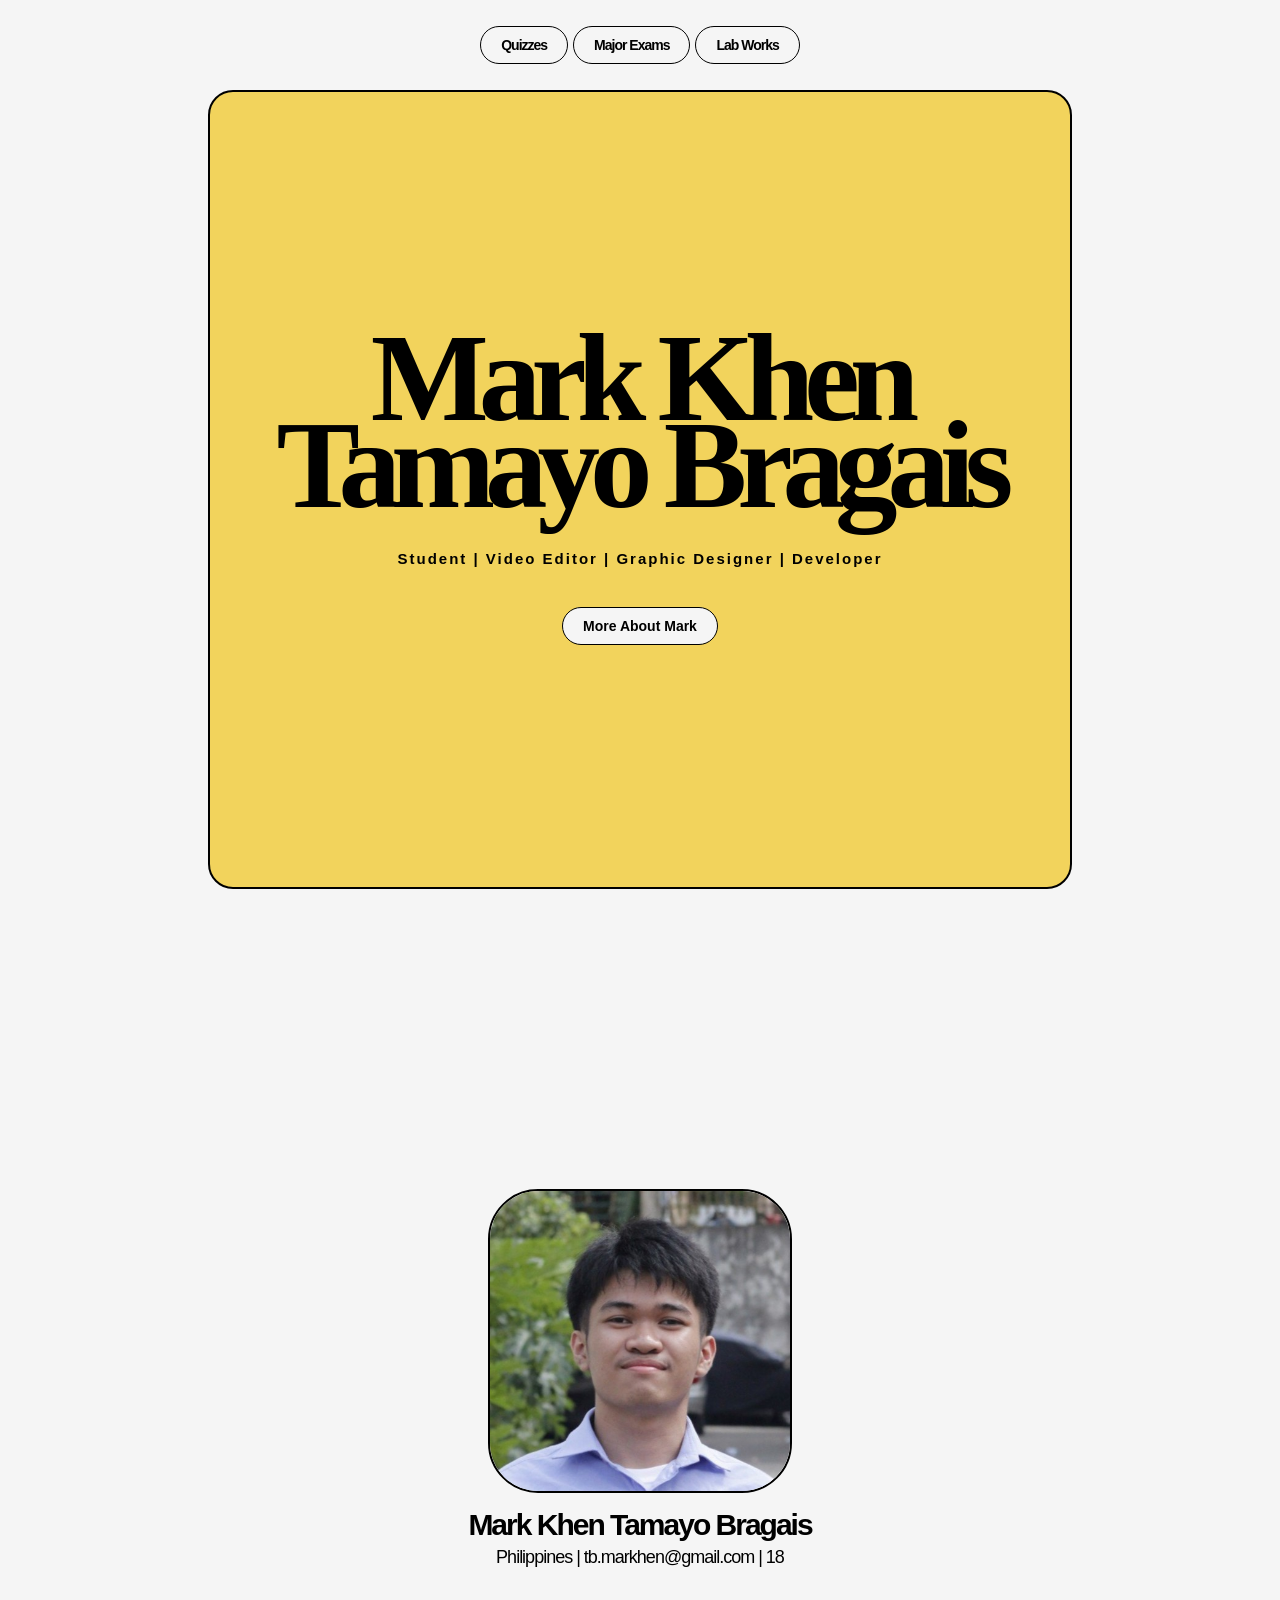
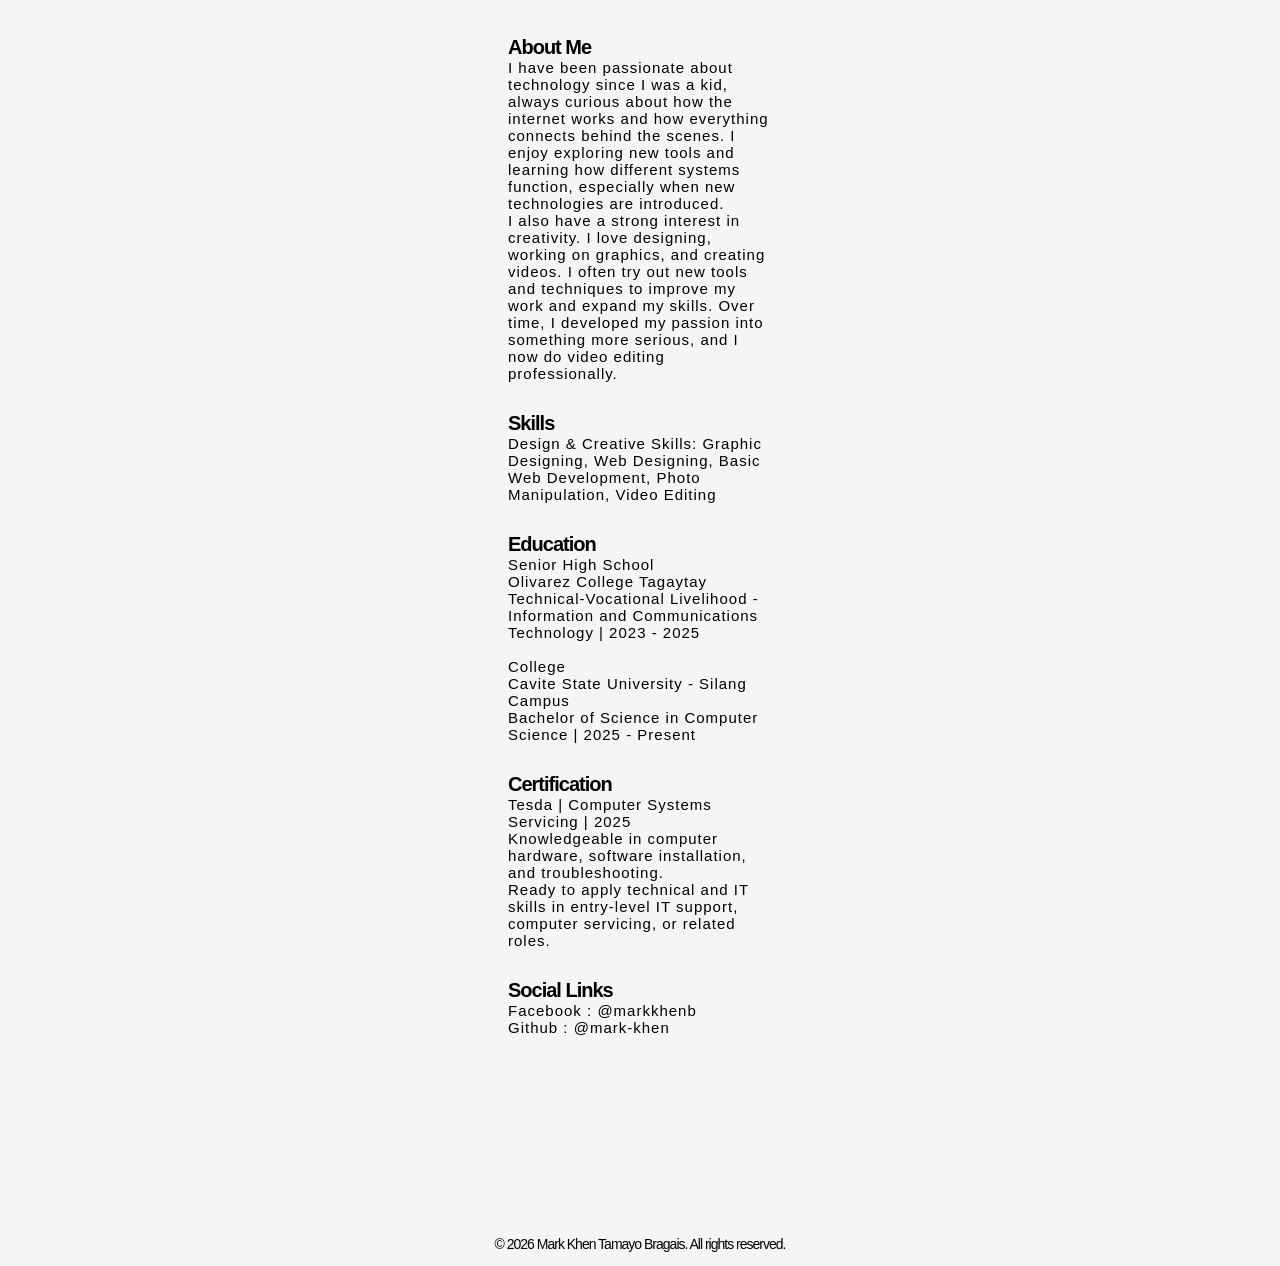
==== index.html @ 222f6150 "Add files via upload" ====
<!DOCTYPE html>
<html lang="en">
<head>
    <meta charset="UTF-8">
    <meta name="viewport" content="width=device-width, initial-scale=1.0">
    <link rel="stylesheet" href="style.css">
    <link rel="shortcut icon" href="profile.jpg" type="image/x-icon">
    <title>Mark Khen Tamayo Bragais</title>
</head>
<body>
    <nav>
        <ul class="navigation-links">
            <li><a href="quizzes.html">Quizzes</a></li>
            <li><a href="major-exams.html">Major Exams</a></li>
            <li><a href="lab-works.html">Lab Works</a></li>
        </ul>
    </nav>

    <div class="hero">
        <p class="hero-heading">Mark Khen<br>Tamayo Bragais</p>
        <p class="hero-subheading">Student | Video Editor | Graphic Designer | Developer</p>
        <a class="hero-link" href="#direction">More About Mark</a>
    </div>

    <div class="profile" id="direction">
        <img src="profile.jpg" alt="Mark Khen Tamayo Bragais Profile" >
        <p class="profile-name">Mark Khen Tamayo Bragais</p>
        <p class="profile-info">Philippines | tb.markhen@gmail.com | 18</p>  
    </div>

    <div class="abouts">

        <div class="individual-abouts">
            <p class="abouts-heading">About Me</p>
            <p class="abouts-subheading">I have been passionate about technology since I was a kid, always curious about how the internet works and how everything connects behind the scenes. I enjoy exploring new tools and learning how different systems function, especially when new technologies are introduced. <br> 
                I also have a strong interest in creativity. I love designing, working on graphics, and creating videos. I often try out new tools and techniques to improve my work and expand my skills. Over time, I developed my passion into something more serious, and I now do video editing professionally.</p>
        </div>

        <div class="individual-abouts">
            <p class="abouts-heading">Skills</p>
            <p class="abouts-subheading">Design & Creative Skills: Graphic Designing, Web Designing, Basic Web Development, Photo Manipulation, Video Editing</p>
        </div>

        <div class="individual-abouts">
            <p class="abouts-heading">Education</p>
            <p class="abouts-subheading">Senior High School <br> Olivarez College Tagaytay <br> Technical-Vocational Livelihood - Information and Communications Technology | 2023 - 2025</p>
            <p class="abouts-subheading"> <br> College <br> Cavite State University - Silang Campus <br> Bachelor of Science in Computer Science | 2025 - Present </p>
        </div>

        <div class="individual-abouts">
            <p class="abouts-heading">Certification</p>
            <p class="abouts-subheading">Tesda | Computer Systems Servicing | 2025</p>
            <p class="abouts-subheading">Knowledgeable in computer hardware, software installation, and troubleshooting.</p>
            <p class="abouts-subheading">Ready to apply technical and IT skills in entry-level IT support, computer servicing, or related roles.</p>
        </div>

        <div class="individual-abouts">
            <p class="abouts-heading">Social Links</p>
            <p class="abouts-subheading"><a href="https://www.facebook.com/markkhenb">Facebook : @markkhenb</a></p>
            <p class="abouts-subheading"><a href="https://github.com/mark-khen">Github : @mark-khen</a></p>
        </div>

    </div>
    
    <!--
    <div class="more">
        <p class="more-heading">More</p>
            <div class="more-folder-group">
                <div class="more-folder">
                    <a href="#">
                    <img src="folder.svg" alt="Folder: Coutersy of Canva">
                    <p class="folder-name">Video Projects</p>
                    </a>
                </div>
                <div class="more-folder">
                    <a href="#">
                    <img src="folder.svg" alt="Folder: Coutersy of Canva">
                    <p class="folder-name">Graphic Design</p>
                    </a>
                </div>
            </div>
    </div>
    -->
    <footer class="footer-box">
        <p> © 2026 Mark Khen Tamayo Bragais. All rights reserved.</p>
    </footer>

</body>
</html>
---- style.css ----
body {
    background-color: whitesmoke;
    padding-left: 200px;
    padding-right: 200px;
}

/* Scroll */

html {
  scroll-behavior: smooth;
}

#direction {
  scroll-margin-top: 9vh;
}

/* Navigation */

nav {
    position: fixed;
    top: 0;             
    left: 0;
    width: 100%;         
}

.navigation-links {
    display: flex;               
    justify-content: center;     
    gap: 5px;                   
    list-style: none;            
    padding: 10px;
    
    background: transparent;
}

.navigation-links li a {
    display: inline-block;

    background-color: whitesmoke;                     
    text-decoration: none;       
    padding: 10px 20px;          
    border: 1px solid black;    
    border-radius: 50px;

    font-family: sans-serif;
    font-weight: bold; 
    color: black;
    font-size: 14px;
    letter-spacing: -1px;     
}

.navigation-links li a:hover { 
    transform: translateY(-3px);
}

/* Hero */

.hero {
    width: auto;
    height: 75vh;

    background-color: #f2d35c;
    border: 2px solid black;
    border-radius: 25px;

    padding: 60px 20px;
    margin-top: 90px;

    display: flex;
    flex-direction: column; 
    justify-content: center;
    align-items: center;
    text-align: center; 
}

.hero-heading {
    font-family: 'Times New Roman', Times, serif;
    font-size: 125px;
    font-weight: bold;
    line-height: 1;
    letter-spacing: -10px;
    line-height: 70%;

    margin: 0%;
    padding: 0%;
}

.hero-subheading {
    font-family: sans-serif;
    font-weight: bold;
    font-size: 15px;
    letter-spacing: 2px;

    margin-top: 40px;
}

.hero-link {
    font-family: sans-serif;
    font-weight: bold;
    font-size: 14px;
    color: black;

    display: inline-block;
    margin-top: 25px;

    text-decoration: none;
    border: 1px solid black;
    padding: 10px 20px;
    border-radius: 20px;
    background-color: whitesmoke;
}

.hero-link:hover {
    transform: translateY(-5px);
}

/* Profile */

.profile {
    display: flex;
    flex-direction: column; 
    justify-content: center;
    align-items: center;
    text-align: center; 

    margin-top: 300px;
}

.profile img {
    width: 300px;
    height: auto;
    border: 2px solid black;
    border-radius: 50px;
}

.profile-name {
    font-family: sans-serif;
    font-weight: bold;
    font-size: 30px;
    color: black;
    letter-spacing: -2px; 
    margin-top: 15px;
    margin-bottom: 0px;
}

.profile-info {
    font-family: sans-serif;
    font-size: 18px;
    color: black;
    letter-spacing: -1px; 
    margin-top: 5px;
}

/* Abouts */

.abouts {
    margin: 50px 300px 0 300px;
}

.individual-abouts {
    margin-top: 30px;
}

.abouts-heading {
    font-family: sans-serif;
    font-weight: bold;
    font-size: 20px;
    color: black;
    letter-spacing: -1px;
    margin: 0 0 0 0 ;
}

.abouts-subheading {
    font-family: sans-serif;
    font-size: 15px;
    color: black;
    letter-spacing: 1px;
    margin: 0 0 0 0 ;

    overflow-wrap: break-word;
    word-break: normal;
}

.abouts-subheading a {
    font-family: sans-serif;
    text-decoration: none;
    font-size: 15px;
    color: black;
    letter-spacing: 1px;
    margin: 0 0 0 0 ;

    overflow-wrap: break-word;
    word-break: normal;
}

/* More */

.more {
    justify-content: center;
    align-items: center;
    text-align: center;

    margin-top: 100px;
}

.more-heading {
    font-family: sans-serif;
    font-weight: bold;
    font-size: 32px;
    color: black;
    letter-spacing: -1px;
    margin-bottom: 30px;
}

.more-folder-group {
    display: flex;
    flex-direction: row;
    justify-content: center;
    align-items: center;
    text-align: center; 
}

.more-folder {
    text-decoration: none;
    margin: 50px 30px 0 30px;
}

.more-folder a {
    text-decoration: none;
}

.more-folder:hover {
    transform: translateY(-5px);
}

.more-folder img {
  width: 120px;
  height: auto;
}

.folder-name {
    font-family: sans-serif;
    font-weight: bold;
    font-size: 15px;
    color: black;
    letter-spacing: -1px;
    margin: 0 0 0 0 ;
}

/* Footer */

.footer-box {
  margin-top: 200px;
  text-align: center;
}

.footer-box p {
    font-family: sans-serif;
    font-size: 14px;
    color: black;
    letter-spacing: -1px;
}
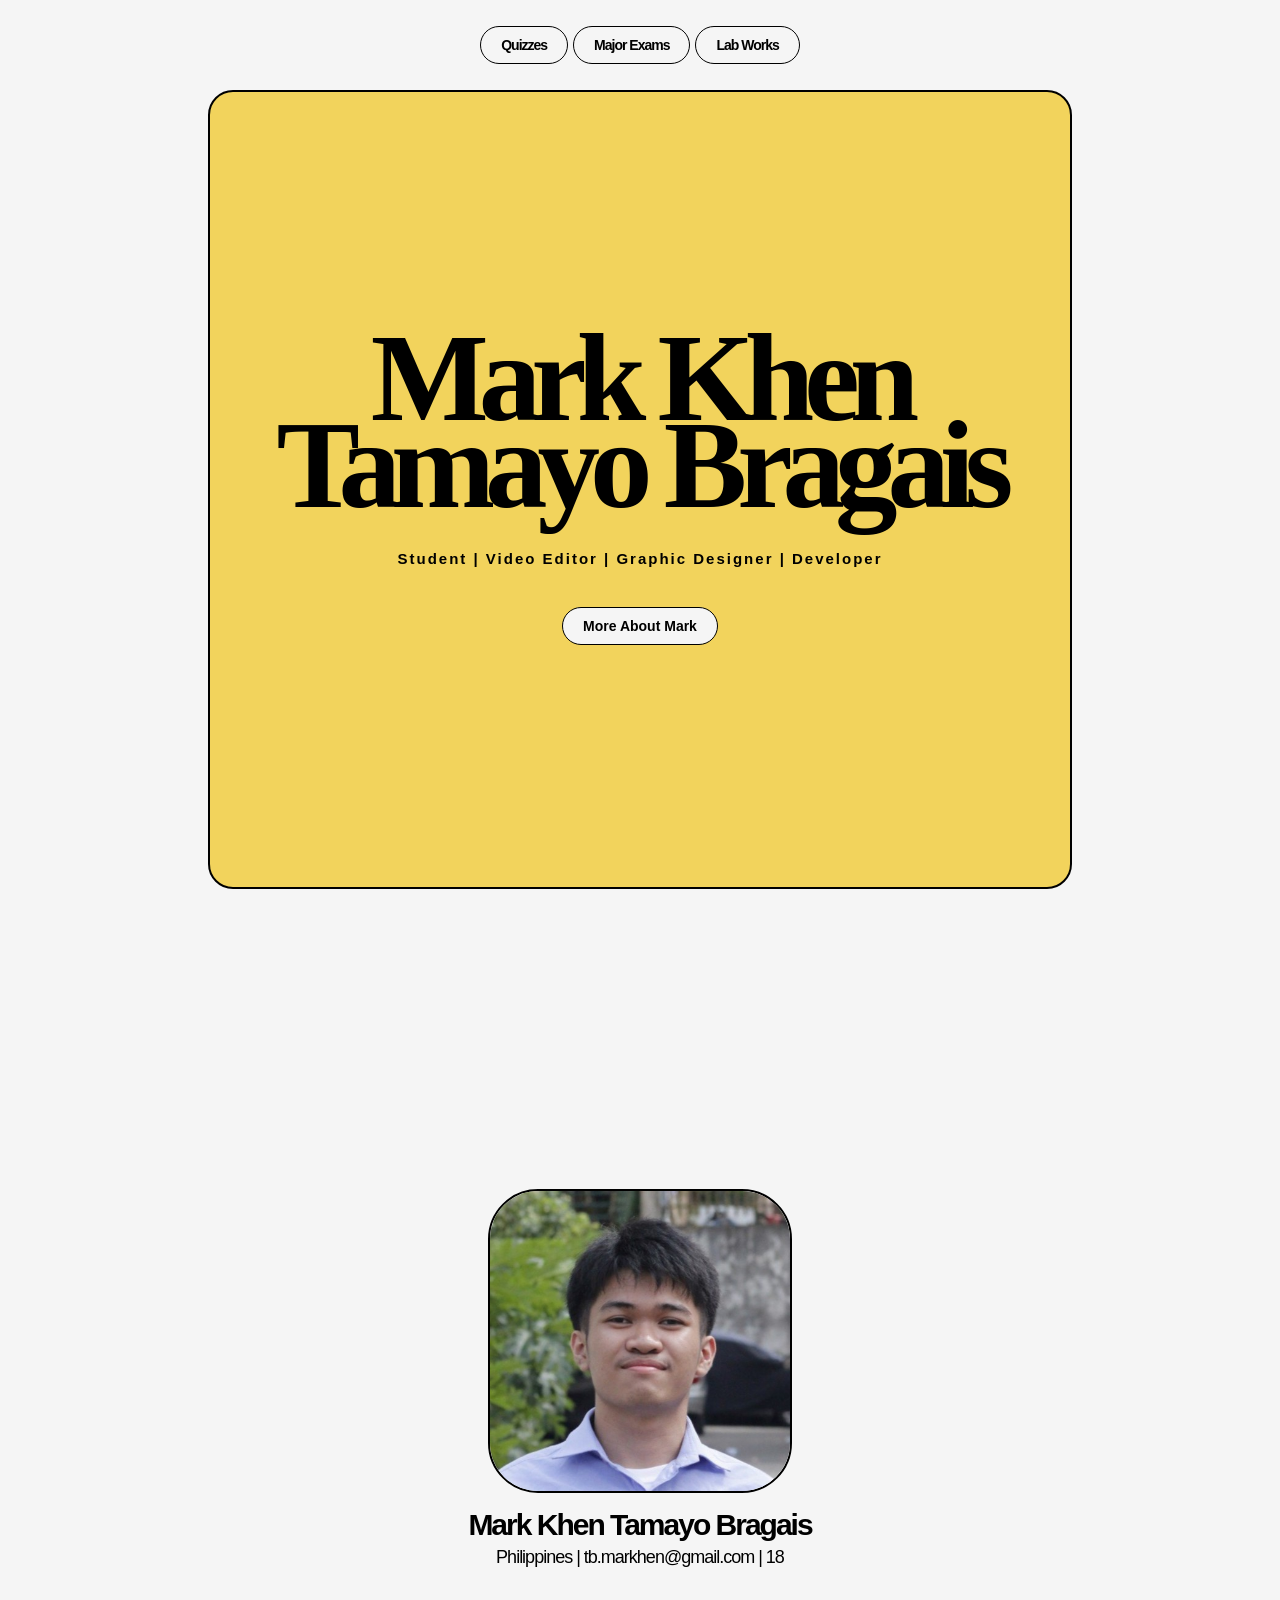
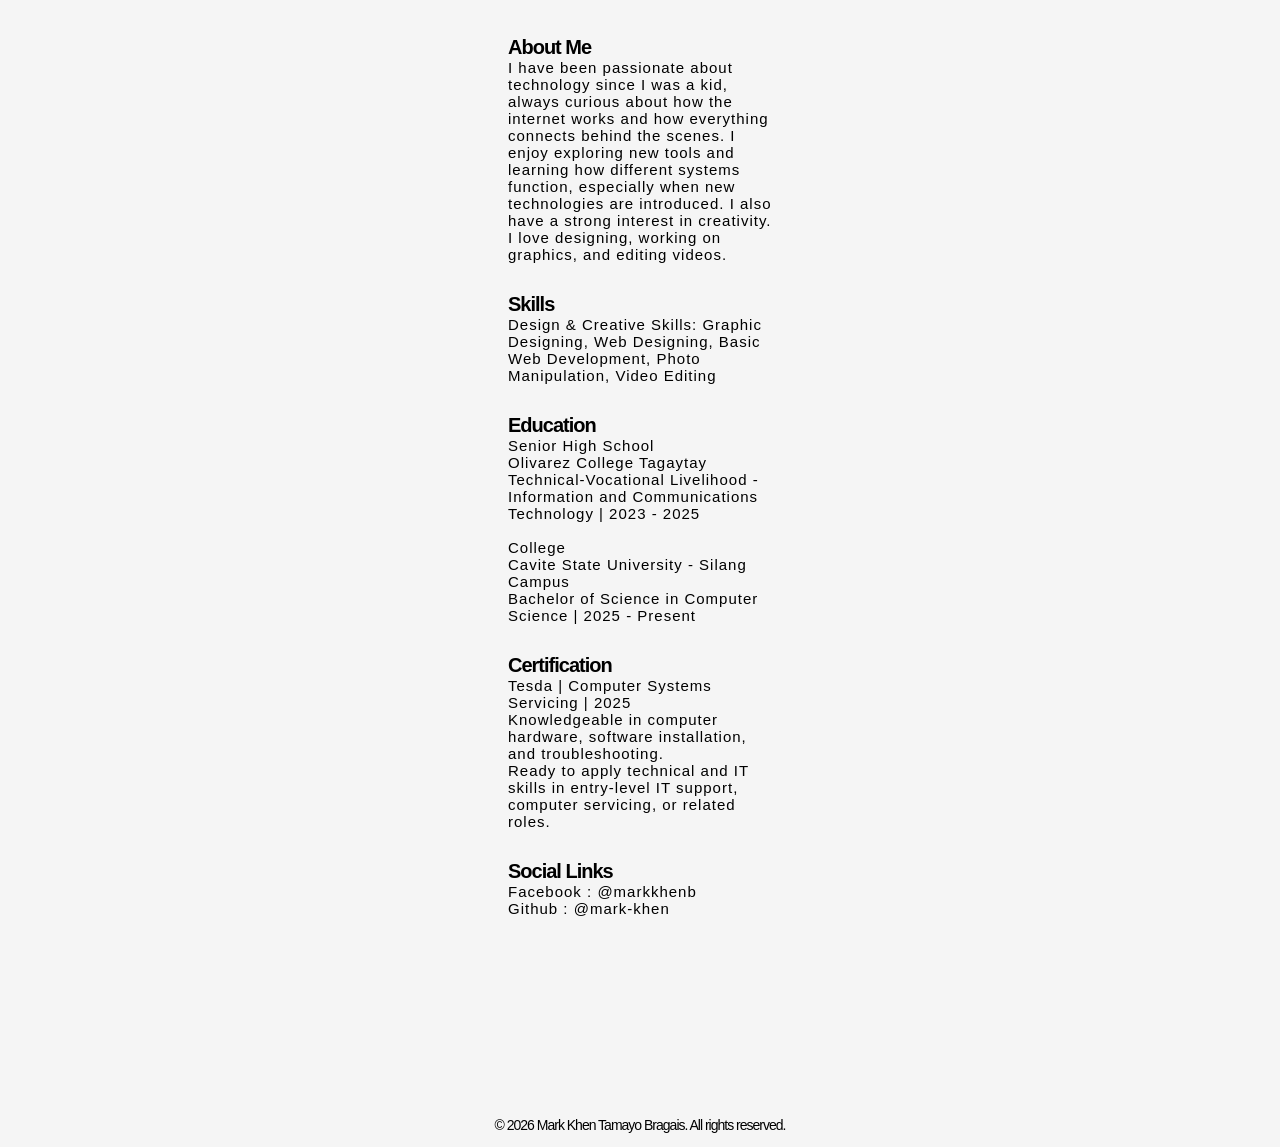
==== commit e57c5587: "Update [About Me]" ====
--- a/index.html
+++ b/index.html
@@ -32,8 +32,8 @@
 
         <div class="individual-abouts">
             <p class="abouts-heading">About Me</p>
-            <p class="abouts-subheading">I have been passionate about technology since I was a kid, always curious about how the internet works and how everything connects behind the scenes. I enjoy exploring new tools and learning how different systems function, especially when new technologies are introduced. <br> 
-                I also have a strong interest in creativity. I love designing, working on graphics, and creating videos. I often try out new tools and techniques to improve my work and expand my skills. Over time, I developed my passion into something more serious, and I now do video editing professionally.</p>
+            <p class="abouts-subheading">I have been passionate about technology since I was a kid, always curious about how the internet works and how everything connects behind the scenes. I enjoy exploring new tools and learning how different systems function, especially when new technologies are introduced. 
+                I also have a strong interest in creativity. I love designing, working on graphics, and editing videos.</p>
         </div>
 
         <div class="individual-abouts">
@@ -86,4 +86,4 @@
     </footer>
 
 </body>
-</html>+</html>
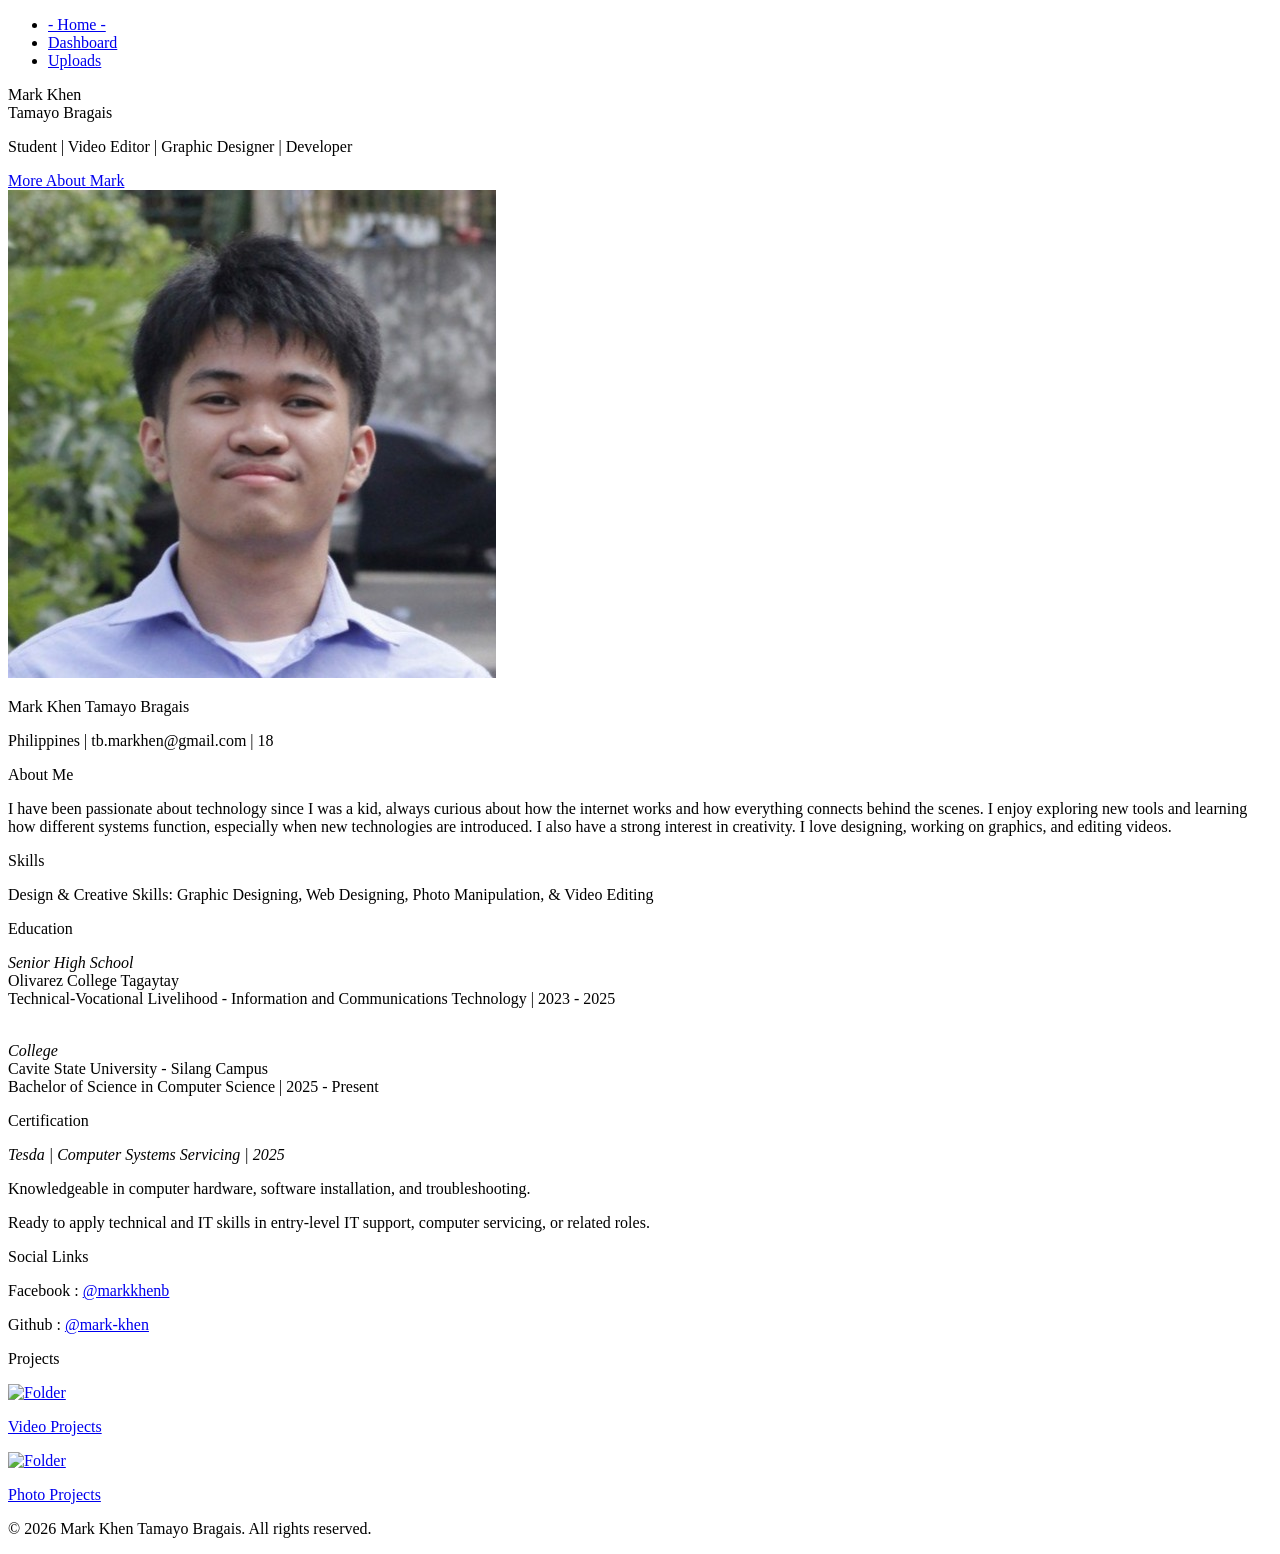
==== commit 1dacf334: "index.html: v2" ====
--- a/index.html
+++ b/index.html
@@ -3,16 +3,17 @@
 <head>
     <meta charset="UTF-8">
     <meta name="viewport" content="width=device-width, initial-scale=1.0">
-    <link rel="stylesheet" href="style.css">
+    <link rel="stylesheet" href="style-index.css">
+    <link rel="stylesheet" href="media-style-index.css">
     <link rel="shortcut icon" href="profile.jpg" type="image/x-icon">
     <title>Mark Khen Tamayo Bragais</title>
 </head>
 <body>
     <nav>
         <ul class="navigation-links">
-            <li><a href="quizzes.html">Quizzes</a></li>
-            <li><a href="major-exams.html">Major Exams</a></li>
-            <li><a href="lab-works.html">Lab Works</a></li>
+            <li><a href="index.html">- Home -</a></li>
+            <li><a href="dashboard.html">Dashboard</a></li>
+            <li><a href="uploads.html">Uploads</a></li>
         </ul>
     </nav>
 
@@ -32,58 +33,58 @@
 
         <div class="individual-abouts">
             <p class="abouts-heading">About Me</p>
-            <p class="abouts-subheading">I have been passionate about technology since I was a kid, always curious about how the internet works and how everything connects behind the scenes. I enjoy exploring new tools and learning how different systems function, especially when new technologies are introduced. 
-                I also have a strong interest in creativity. I love designing, working on graphics, and editing videos.</p>
+            <p class="abouts-subheading">I have been passionate about technology since I was a kid, always curious about how the internet works and how everything connects behind the scenes. I enjoy exploring new tools and learning how different systems function, especially when new technologies are introduced. I also have a strong interest in creativity. I love designing, working on graphics, and editing videos.</p>
         </div>
 
         <div class="individual-abouts">
             <p class="abouts-heading">Skills</p>
-            <p class="abouts-subheading">Design & Creative Skills: Graphic Designing, Web Designing, Basic Web Development, Photo Manipulation, Video Editing</p>
+            <p class="abouts-subheading">Design & Creative Skills: Graphic Designing, Web Designing, Photo Manipulation, & Video Editing</p>
         </div>
 
         <div class="individual-abouts">
             <p class="abouts-heading">Education</p>
-            <p class="abouts-subheading">Senior High School <br> Olivarez College Tagaytay <br> Technical-Vocational Livelihood - Information and Communications Technology | 2023 - 2025</p>
-            <p class="abouts-subheading"> <br> College <br> Cavite State University - Silang Campus <br> Bachelor of Science in Computer Science | 2025 - Present </p>
+            <p class="abouts-subheading"><i>Senior High School</i> <br> Olivarez College Tagaytay <br> Technical-Vocational Livelihood - Information and Communications Technology | 2023 - 2025</p>
+            <p class="abouts-subheading"> <br> <i>College</i> <br> Cavite State University - Silang Campus <br> Bachelor of Science in Computer Science | 2025 - Present </p>
         </div>
 
         <div class="individual-abouts">
             <p class="abouts-heading">Certification</p>
-            <p class="abouts-subheading">Tesda | Computer Systems Servicing | 2025</p>
+            <p class="abouts-subheading"><i>Tesda | Computer Systems Servicing | 2025</i></p>
             <p class="abouts-subheading">Knowledgeable in computer hardware, software installation, and troubleshooting.</p>
             <p class="abouts-subheading">Ready to apply technical and IT skills in entry-level IT support, computer servicing, or related roles.</p>
         </div>
 
         <div class="individual-abouts">
             <p class="abouts-heading">Social Links</p>
-            <p class="abouts-subheading"><a href="https://www.facebook.com/markkhenb">Facebook : @markkhenb</a></p>
-            <p class="abouts-subheading"><a href="https://github.com/mark-khen">Github : @mark-khen</a></p>
+            <p class="abouts-subheading">Facebook : <a href="https://www.facebook.com/markkhenb">@markkhenb</a></p>
+            <p class="abouts-subheading">Github : <a href="https://github.com/mark-khen">@mark-khen</a></p>
         </div>
 
     </div>
-    
-    <!--
+
     <div class="more">
-        <p class="more-heading">More</p>
+        <p class="more-heading">Projects</p>
             <div class="more-folder-group">
                 <div class="more-folder">
-                    <a href="#">
-                    <img src="folder.svg" alt="Folder: Coutersy of Canva">
+                    <a href="video-projects.html">
+                    <img src="folder.png" alt="Folder">
                     <p class="folder-name">Video Projects</p>
                     </a>
                 </div>
                 <div class="more-folder">
-                    <a href="#">
-                    <img src="folder.svg" alt="Folder: Coutersy of Canva">
-                    <p class="folder-name">Graphic Design</p>
+                    <a href="graphic-design.html">
+                    <img src="folder.png" alt="Folder">
+                    <p class="folder-name">Photo Projects</p>
                     </a>
                 </div>
             </div>
     </div>
-    -->
+    
+    
     <footer class="footer-box">
         <p> © 2026 Mark Khen Tamayo Bragais. All rights reserved.</p>
     </footer>
 
+    
 </body>
 </html>
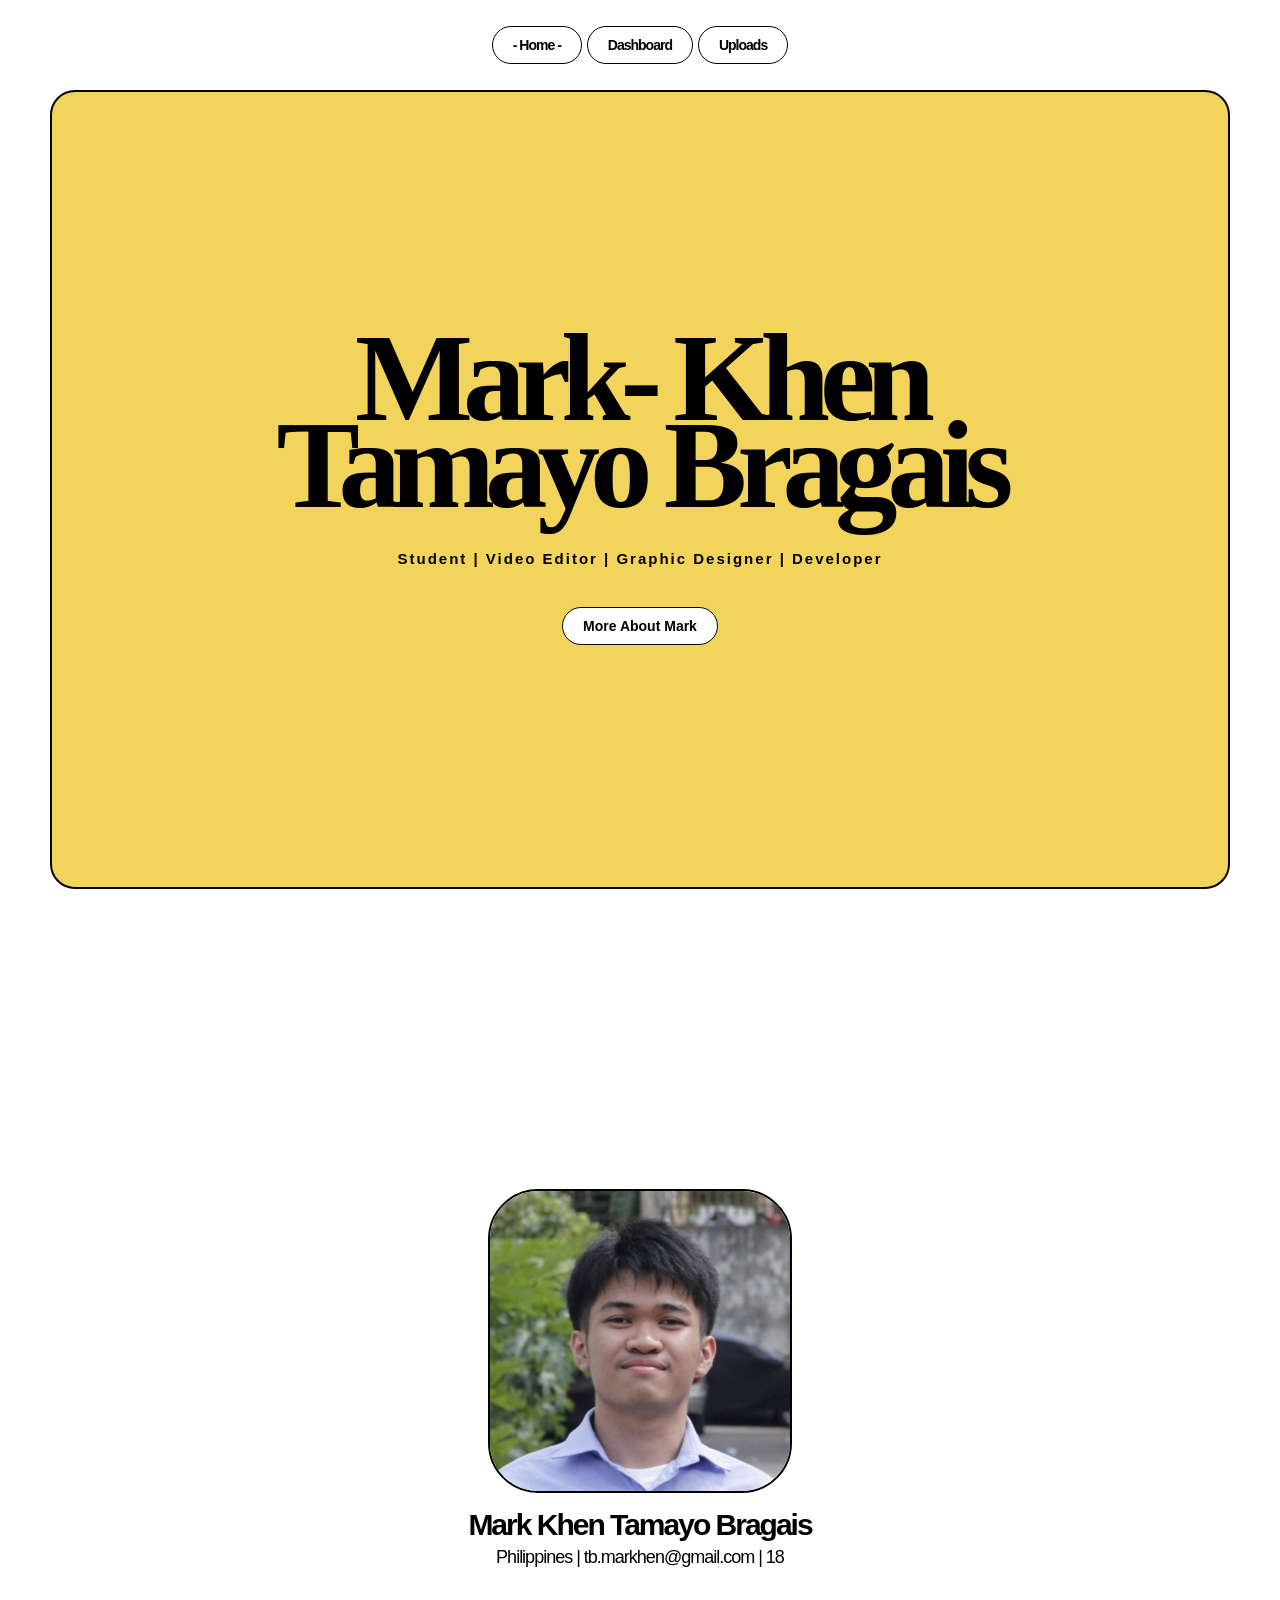
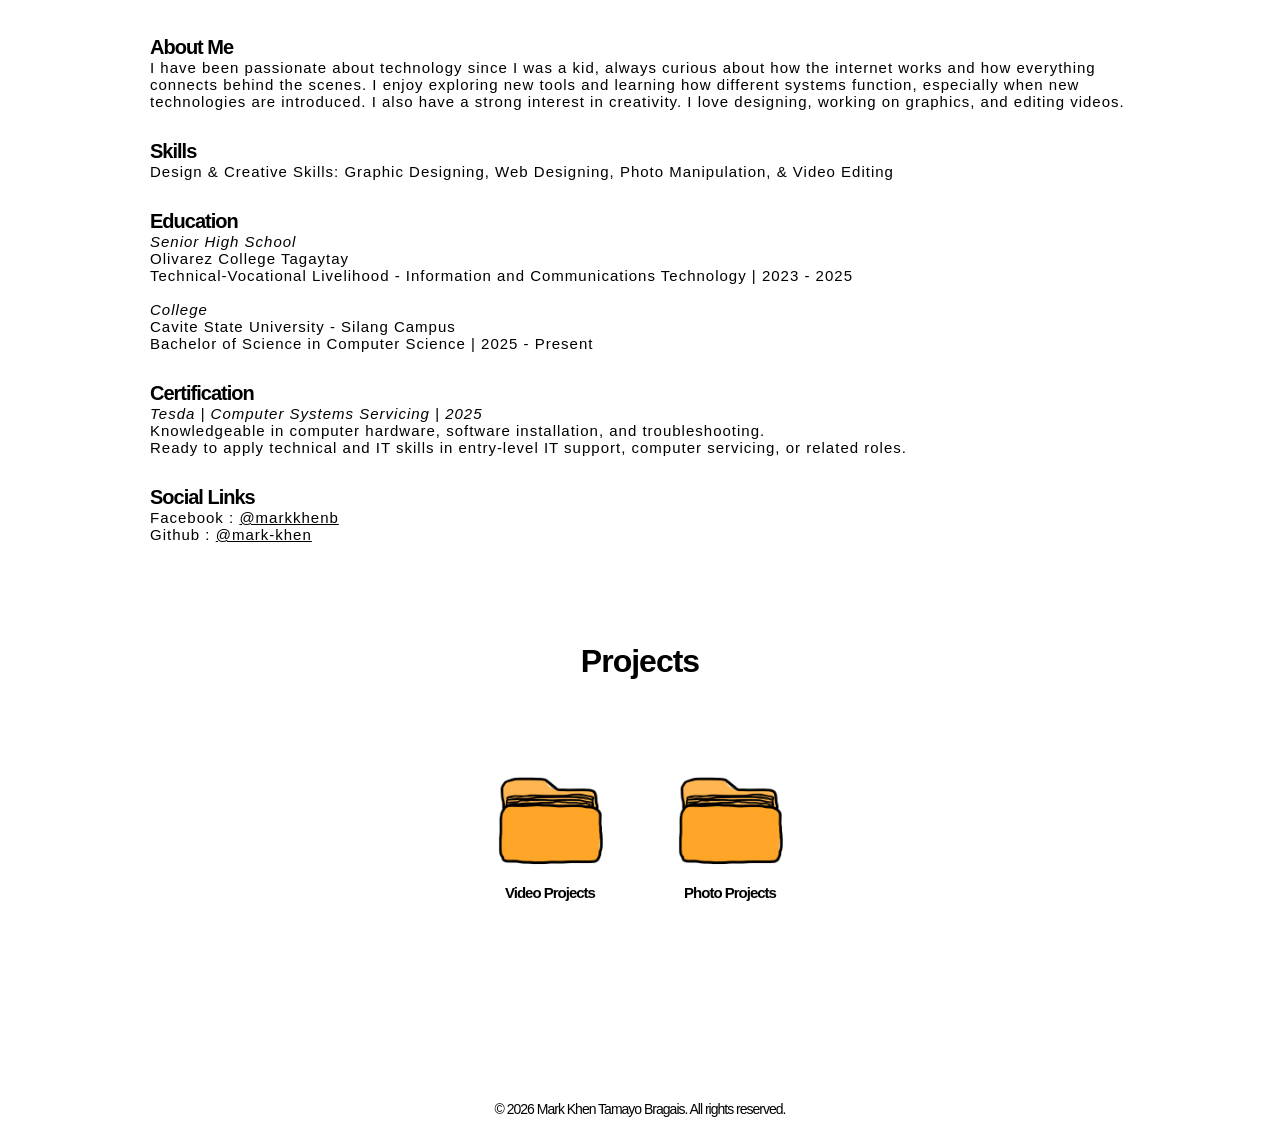
==== commit ffd32dda: "v2" ====
--- a/index.html
+++ b/index.html
@@ -18,7 +18,7 @@
     </nav>
 
     <div class="hero">
-        <p class="hero-heading">Mark Khen<br>Tamayo Bragais</p>
+        <p class="hero-heading">Mark- Khen<br>Tamayo Bragais</p>
         <p class="hero-subheading">Student | Video Editor | Graphic Designer | Developer</p>
         <a class="hero-link" href="#direction">More About Mark</a>
     </div>
--- a/style-index.css
+++ b/style-index.css
@@ -0,0 +1,258 @@
+body {
+    background-color: white;
+    margin-left: 50px;
+    margin-right: 50px;
+}
+
+/* Scroll */
+
+html {
+  scroll-behavior: smooth;
+}
+
+#direction {
+  scroll-margin-top: 9vh;
+}
+
+/* Navigation */
+nav {
+    position: fixed;
+    top: 0;             
+    left: 0;
+    width: 100%;         
+}
+
+.navigation-links {
+    display: flex;               
+    justify-content: center;     
+    gap: 5px;                   
+    list-style: none;            
+    padding: 10px;
+    
+    background: transparent;
+}
+
+.navigation-links li a {
+    display: inline-block;
+
+    background-color: white;                     
+    text-decoration: none;       
+    padding: 10px 20px;          
+    border: 1px solid black;    
+    border-radius: 50px;
+
+    font-family: sans-serif;
+    font-weight: bold; 
+    color: black;
+    font-size: 14px;
+    letter-spacing: -1px;     
+}
+
+.navigation-links li a:hover { 
+    transform: translateY(-3px);
+}
+
+/* Hero */
+
+.hero {
+    width: auto;
+    height: 75vh;
+
+    background-color: #f2d35c;
+    border: 2px solid black;
+    border-radius: 25px;
+
+    padding: 60px 20px;
+    margin-top: 90px;
+
+    display: flex;
+    flex-direction: column; 
+    justify-content: center;
+    align-items: center;
+    text-align: center; 
+}
+
+.hero-heading {
+    font-family: 'Times New Roman', Times, serif;
+    font-size: 125px;
+    font-weight: bold;
+    line-height: 1;
+    letter-spacing: -10px;
+    line-height: 70%;
+
+    margin: 0%;
+    padding: 0%;
+}
+
+.hero-subheading {
+    font-family: sans-serif;
+    font-weight: bold;
+    font-size: 15px;
+    letter-spacing: 2px;
+
+    margin-top: 40px;
+}
+
+.hero-link {
+    font-family: sans-serif;
+    font-weight: bold;
+    font-size: 14px;
+    color: black;
+
+    display: inline-block;
+    margin-top: 25px;
+
+    text-decoration: none;
+    border: 1px solid black;
+    padding: 10px 20px;
+    border-radius: 20px;
+    background-color: white;
+}
+
+.hero-link:hover {
+    transform: translateY(-3px);
+}
+
+/* Profile */
+
+.profile {
+    display: flex;
+    flex-direction: column; 
+    justify-content: center;
+    align-items: center;
+    text-align: center; 
+
+    margin-top: 300px;
+}
+
+.profile img {
+    width: 300px;
+    height: auto;
+    border: 2px solid black;
+    border-radius: 50px;
+}
+
+.profile-name {
+    font-family: sans-serif;
+    font-weight: bold;
+    font-size: 30px;
+    color: black;
+    letter-spacing: -2px; 
+    margin-top: 15px;
+    margin-bottom: 0px;
+}
+
+.profile-info {
+    font-family: sans-serif;
+    font-size: 18px;
+    color: black;
+    letter-spacing: -1px; 
+    margin-top: 5px;
+}
+
+/* Abouts */
+
+.abouts {
+    margin: 50px 100px 0 100px;
+}
+
+.individual-abouts {
+    margin-top: 30px;
+}
+
+.abouts-heading {
+    font-family: sans-serif;
+    font-weight: bold;
+    font-size: 20px;
+    color: black;
+    letter-spacing: -1px;
+    margin: 0 0 0 0 ;
+}
+
+.abouts-subheading {
+    font-family: sans-serif;
+    font-size: 15px;
+    color: black;
+    letter-spacing: 1px;
+    margin: 0 0 0 0 ;
+
+    overflow-wrap: break-word;
+    word-break: normal;
+}
+
+.abouts-subheading a {
+    font-family: sans-serif;
+    text-decoration: underline;
+    font-size: 15px;
+    color: black;
+    letter-spacing: 1px;
+    margin: 0 0 0 0 ;
+}
+
+/* More */
+
+.more {
+    justify-content: center;
+    align-items: center;
+    text-align: center;
+
+    margin-top: 100px;
+}
+
+.more-heading {
+    font-family: sans-serif;
+    font-weight: bold;
+    font-size: 32px;
+    color: black;
+    letter-spacing: -1px;
+    margin-bottom: 30px;
+}
+
+.more-folder-group {
+    display: flex;
+    flex-direction: row;
+    justify-content: center;
+    align-items: center;
+    text-align: center; 
+}
+
+.more-folder {
+    text-decoration: none;
+    margin: 50px 30px 0 30px;
+}
+
+.more-folder a {
+    text-decoration: none;
+}
+
+.more-folder:hover {
+    transform: translateY(-3px);
+}
+
+.more-folder img {
+    width: 120px;
+    height: auto;
+}
+
+.folder-name {
+    font-family: sans-serif;
+    font-weight: bold;
+    font-size: 15px;
+    color: black;
+    letter-spacing: -1px;
+    margin: 0 0 0 0 ;
+}
+
+/* Footer */
+
+.footer-box {
+  margin-top: 200px;
+  text-align: center;
+}
+
+.footer-box p {
+    font-family: sans-serif;
+    font-size: 14px;
+    color: black;
+    letter-spacing: -1px;
+}
--- a/media-style-index.css
+++ b/media-style-index.css
@@ -0,0 +1,260 @@
+@media (max-width: 767px) {
+body {
+    background-color: white;
+    margin-left: 10px;
+    margin-right: 10px;
+
+    margin-bottom: 20px;
+}
+
+/* Scroll */
+
+html {
+  scroll-behavior: smooth;
+}
+
+#direction {
+  scroll-margin-top: 10vh;
+}
+
+/* Navigation */
+nav {
+    position: fixed;
+    top: 0;             
+    left: 0;
+    width: 100%;         
+}
+
+.navigation-links {
+    display: flex;               
+    justify-content: center;     
+    gap: 5px;                   
+    list-style: none;            
+    padding: 10px;
+    
+    background: transparent;
+}
+
+.navigation-links li a {
+    display: inline-block;
+
+    background-color: white;                     
+    text-decoration: none;       
+    padding: 10px 20px;          
+    border: 1px solid black;    
+    border-radius: 50px;
+
+    font-family: sans-serif;
+    font-weight: bold; 
+    color: black;
+    font-size: 14px;
+    letter-spacing: -1px;     
+}
+
+.navigation-links li a:hover { 
+    transform: translateY(-3px);
+}
+
+/* Hero */
+
+.hero {
+    width: auto;
+    height: 65vh;
+
+    background-color: #f2d35c;
+    border: 2px solid black;
+    border-radius: 25px;
+
+    padding: 60px 20px;
+    margin-top: 90px;
+
+    display: flex;
+    flex-direction: column; 
+    justify-content: center;
+    align-items: center;
+    text-align: center; 
+}
+
+.hero-heading {
+    font-family: 'Times New Roman', Times, serif;
+    font-size: 100px;
+    font-weight: bold;
+    letter-spacing: -10px;
+
+    margin: 0%;
+    padding: 0%;
+}
+
+.hero-subheading {
+    font-family: sans-serif;
+    font-weight: bold;
+    font-size: 15px;
+    letter-spacing: 2px;
+
+    margin-top: 40px;
+}
+
+.hero-link {
+    font-family: sans-serif;
+    font-weight: bold;
+    font-size: 14px;
+    color: black;
+
+    display: inline-block;
+    margin-top: 25px;
+
+    text-decoration: none;
+    border: 1px solid black;
+    padding: 10px 20px;
+    border-radius: 20px;
+    background-color: white;
+}
+
+.hero-link:hover {
+    transform: translateY(-3px);
+}
+
+/* Profile */
+
+.profile {
+    display: flex;
+    flex-direction: column; 
+    justify-content: center;
+    align-items: center;
+    text-align: center; 
+
+    margin-top: 150px;
+}
+
+.profile img {
+    width: 200px;
+    height: auto;
+    border: 2px solid black;
+    border-radius: 50px;
+}
+
+.profile-name {
+    font-family: sans-serif;
+    font-weight: bold;
+    font-size: 25px;
+    color: black;
+    letter-spacing: -2px; 
+    margin-top: 15px;
+    margin-bottom: 0px;
+}
+
+.profile-info {
+    font-family: sans-serif;
+    font-size: 15px;
+    color: black;
+    letter-spacing: -1px; 
+    margin-top: 5px;
+}
+
+/* Abouts */
+
+.abouts {
+    margin: 50px 20px 0 20px;
+}
+
+.individual-abouts {
+    margin-top: 30px;
+}
+
+.abouts-heading {
+    font-family: sans-serif;
+    font-weight: bold;
+    font-size: 18px;
+    color: black;
+    letter-spacing: -1px;
+    margin: 0 0 0 0 ;
+}
+
+.abouts-subheading {
+    font-family: sans-serif;
+    font-size: 14px;
+    color: black;
+    letter-spacing: 1px;
+    margin: 0 0 0 0 ;
+
+    overflow-wrap: break-word;
+    word-break: normal;
+}
+
+.abouts-subheading a {
+    font-family: sans-serif;
+    text-decoration: underline;
+    font-size: 14px;
+    color: black;
+    letter-spacing: 1px;
+    margin: 0 0 0 0 ;
+}
+
+/* More */
+
+.more {
+    justify-content: center;
+    align-items: center;
+    text-align: center;
+
+    margin-top: 100px;
+}
+
+.more-heading {
+    font-family: sans-serif;
+    font-weight: bold;
+    font-size: 30px;
+    color: black;
+    letter-spacing: -1px;
+    margin-bottom: 30px;
+}
+
+.more-folder-group {
+    display: flex;
+    flex-direction: row;
+    justify-content: center;
+    align-items: center;
+    text-align: center; 
+}
+
+.more-folder {
+    text-decoration: none;
+    margin: 50px 30px 0 30px;
+}
+
+.more-folder a {
+    text-decoration: none;
+}
+
+.more-folder:hover {
+    transform: translateY(-3px);
+}
+
+.more-folder img {
+    width: 90px;
+    height: auto;
+}
+
+.folder-name {
+    font-family: sans-serif;
+    font-weight: bold;
+    font-size: 13px;
+    color: black;
+    letter-spacing: -1px;
+    margin: 0 0 0 0 ;
+}
+
+/* Footer */
+
+.footer-box {
+  margin-top: 200px;
+  text-align: center;
+}
+
+.footer-box p {
+    font-family: sans-serif;
+    font-size: 14px;
+    color: black;
+    letter-spacing: -1px;
+}  
+}
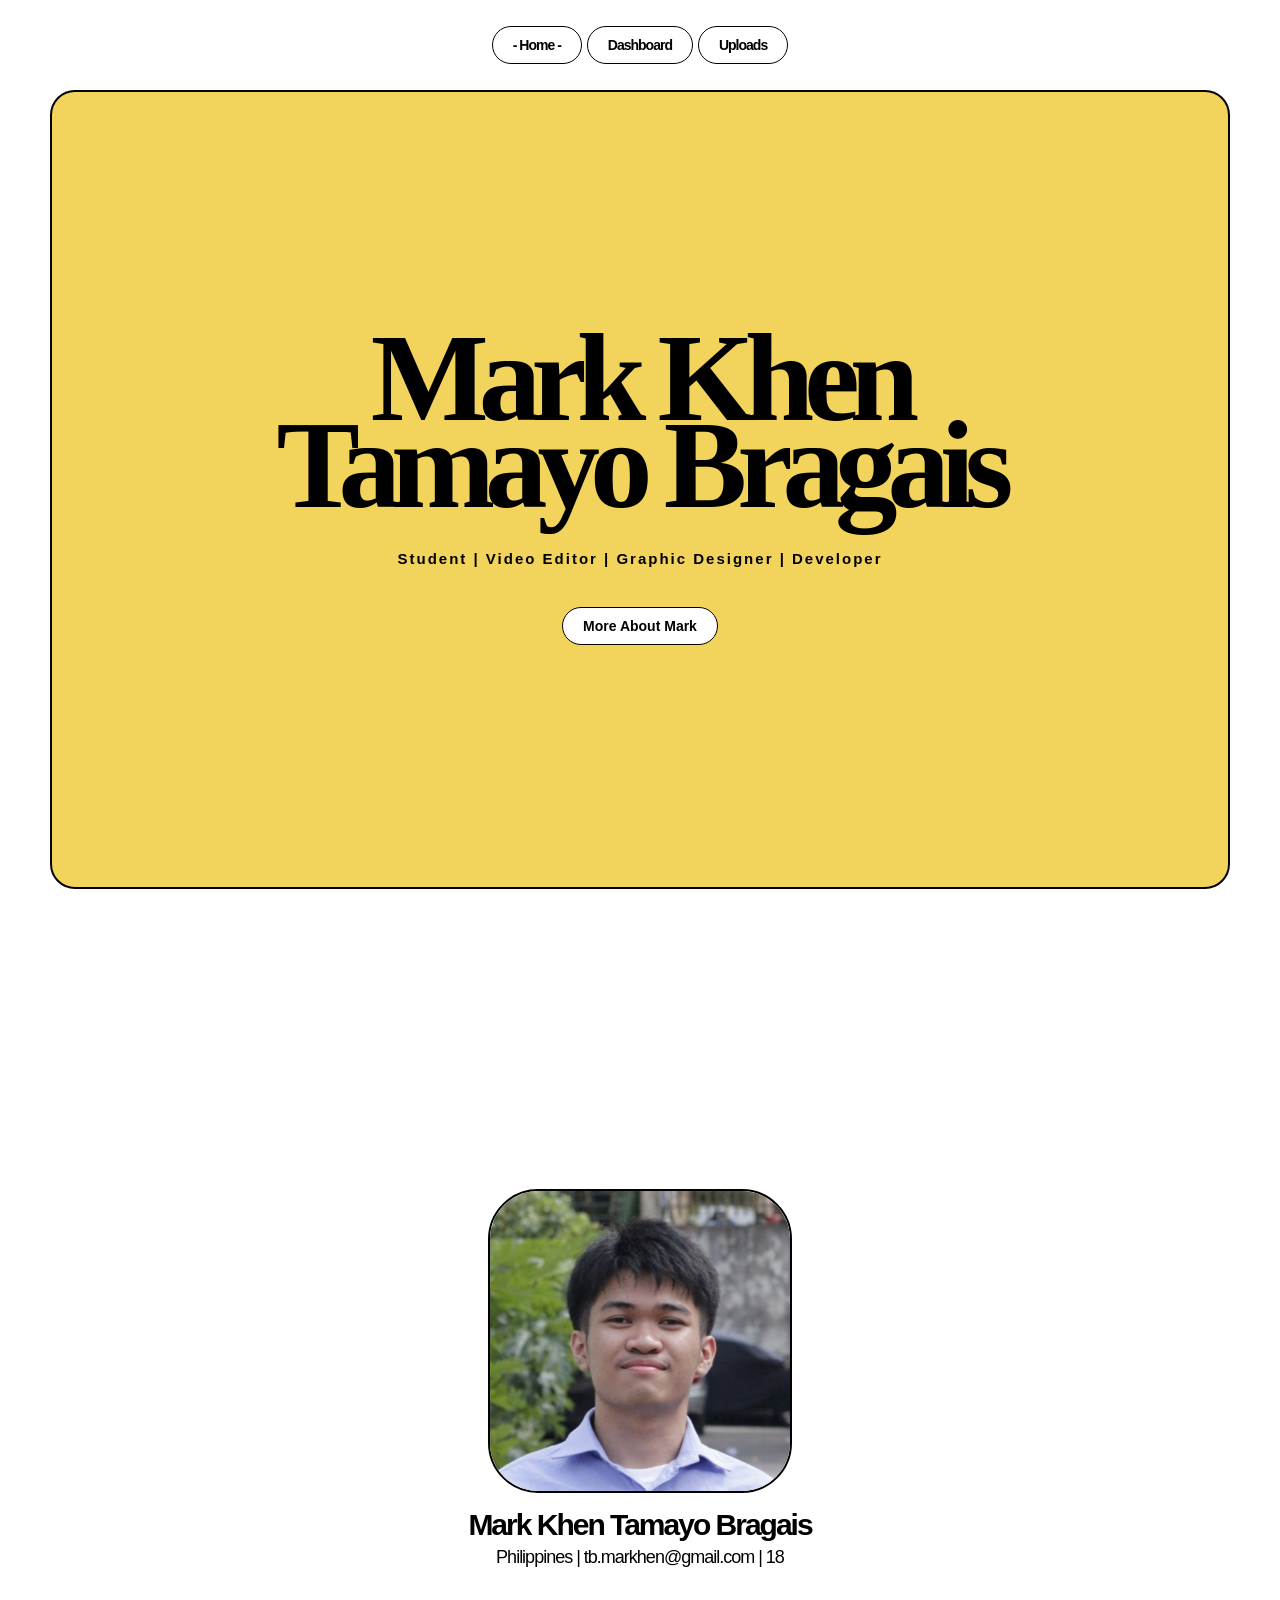
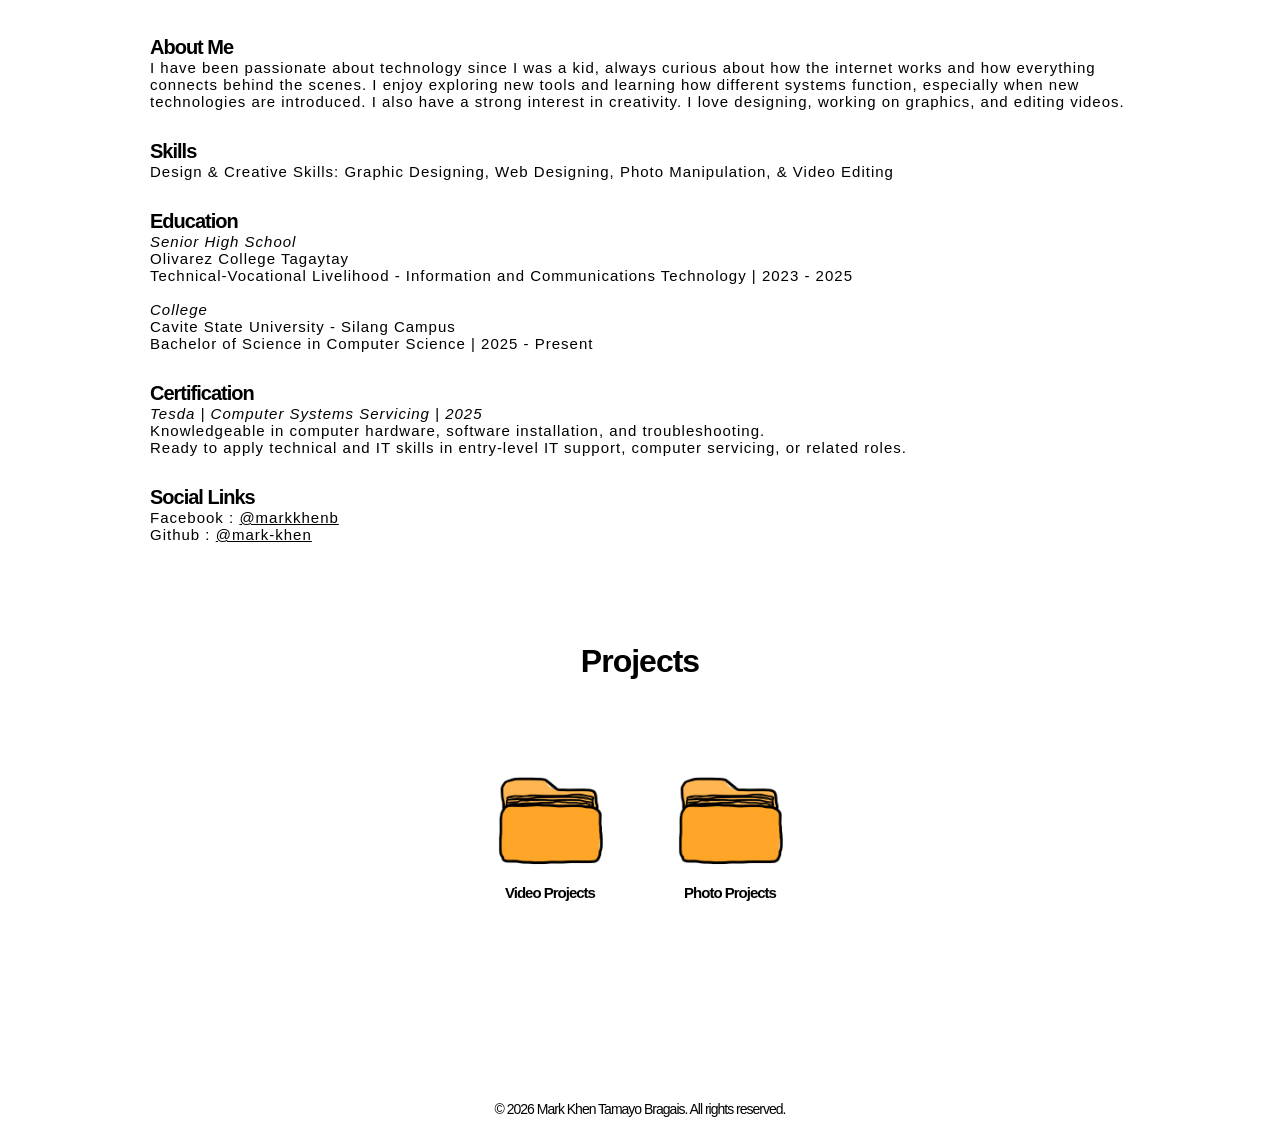
==== commit 2dabfe76: "v2" ====
--- a/index.html
+++ b/index.html
@@ -18,7 +18,7 @@
     </nav>
 
     <div class="hero">
-        <p class="hero-heading">Mark- Khen<br>Tamayo Bragais</p>
+        <p class="hero-heading">Mark Khen<br>Tamayo Bragais</p>
         <p class="hero-subheading">Student | Video Editor | Graphic Designer | Developer</p>
         <a class="hero-link" href="#direction">More About Mark</a>
     </div>
